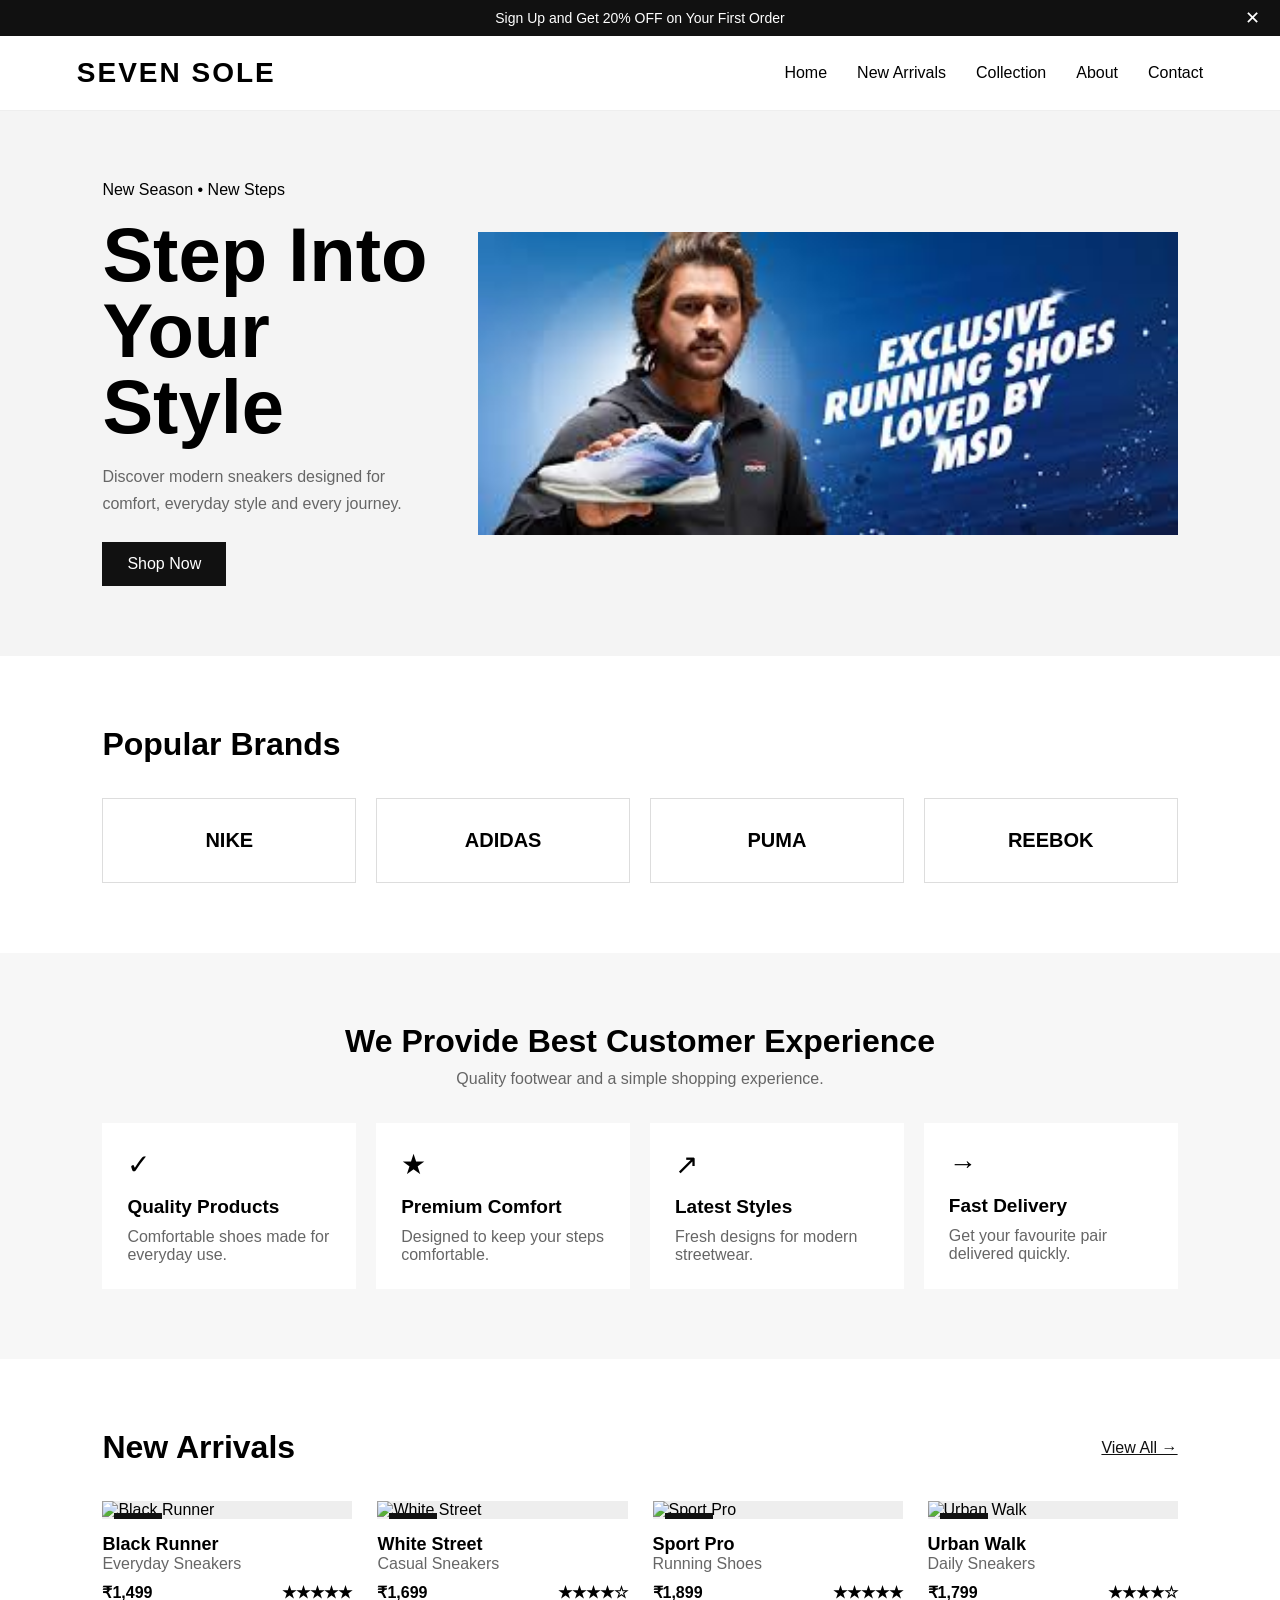
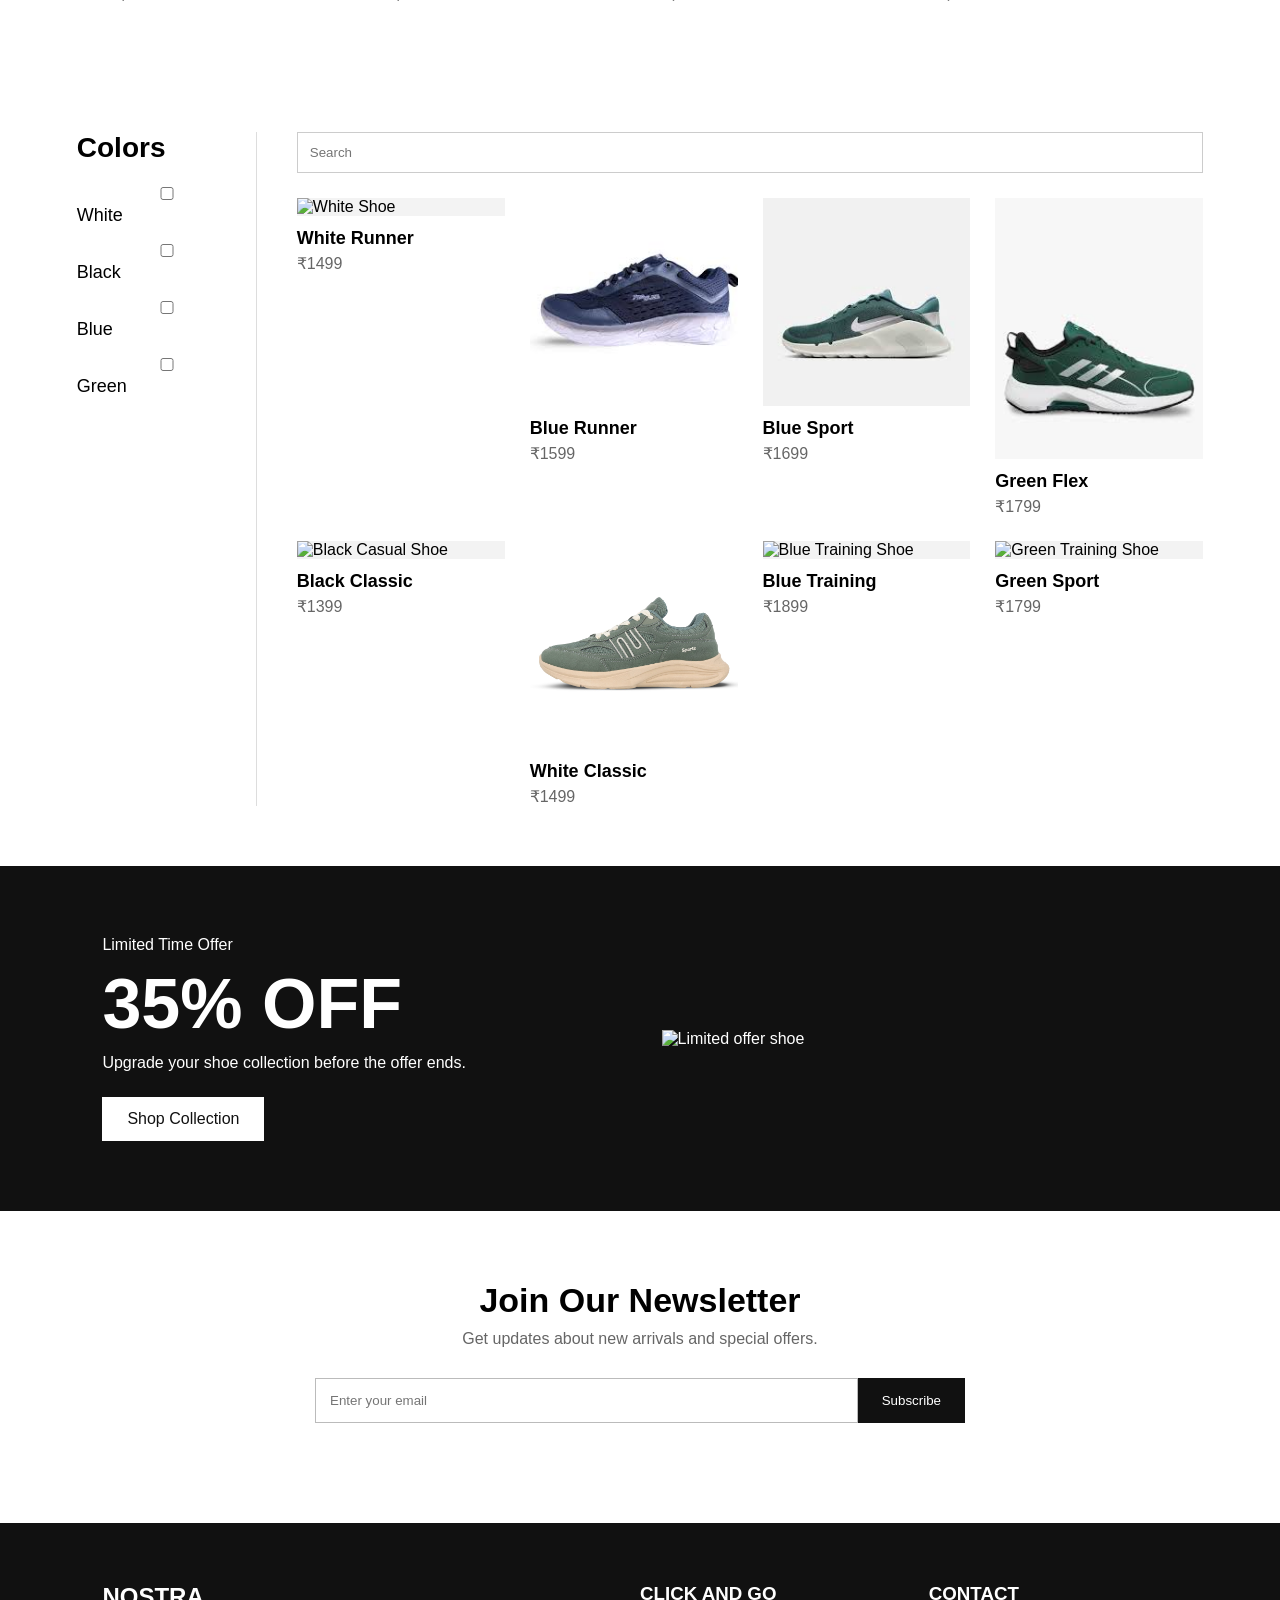
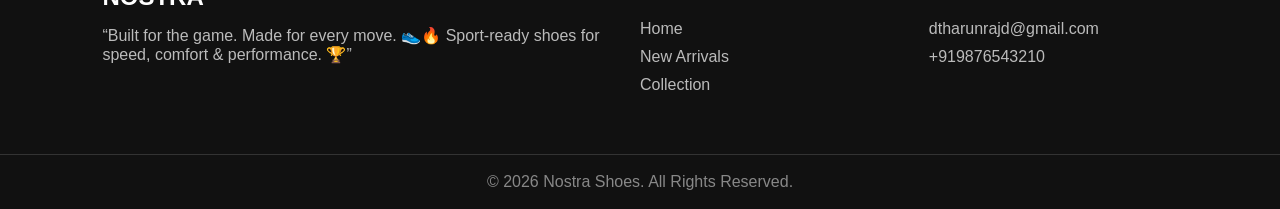
==== index.html @ 9670290b "Create Nostra Shoes website" ====
<!DOCTYPE html>
<html lang="en">
<head>
    <meta charset="UTF-8">
    <meta name="viewport" content="width=device-width, initial-scale=1.0">
    <title>Nostra Shoes</title>
    <link rel="stylesheet" href="style.css">
    <script src="https://cdn.tailwindcss.com"></script>
</head>

<body class="bg-white text-gray-900">

    <!-- Offer Bar -->
    <div id="offerBar" class="offer-bar">

    <span>
        Sign Up and Get 20% OFF on Your First Order
    </span>

    <button id="closeOffer" class="close-offer">✕
    </button>

</div>
    <!-- Navbar -->
    <nav class="navbar">
        <h1 class="logo">SEVEN SOLE</h1>

        <button id="menuBtn" class="menu-btn" aria-label="Open menu">☰</button>

        <div class="desktop-menu">
            <a href="#home">Home</a>
            <a href="#new">New Arrivals</a>
            <a href="#collection">Collection</a>
            <a href="#about">About</a>
            <a href="#contact">Contact</a>
        </div>
    </nav>

    <!-- Mobile Menu -->
    <div id="mobileMenu" class="mobile-menu">
        <a href="#home">Home</a>
        <a href="#new">New Arrivals</a>
        <a href="#collection">Collection</a>
        <a href="#about">About</a>
        <a href="#contact">Contact</a>
        <a href="#register">Register</a>
    </div>
    
    <section id="home" class="hero">
        <div class="hero-content">
            <p class="uppercase tracking-widest text-sm">New Season • New Steps</p>
            <h2>Step Into Your Style</h2>
            <p class="hero-text">
                Discover modern sneakers designed for comfort,
                everyday style and every journey.
            </p>
            <a href="#new" class="primary-btn">Shop Now</a>
        </div>

       <div class="hero-slider">

    <img src="mahi.jpg" class="hero-slide active" alt="Shoe">

    <img src="images/download (1).jpg" class="hero-slide" alt="Shoe">

</div>
    </section>

    <!-- Brands -->
    <section class="section">
        <h2 class="section-title">Popular Brands</h2>

        <div class="brand-grid">
            <div class="brand-card">NIKE</div>
            <div class="brand-card">ADIDAS</div>
            <div class="brand-card">PUMA</div>
            <div class="brand-card">REEBOK</div>
        </div>
    </section>

    <!-- Customer Experience -->
    <section id="about" class="section soft-bg">
        <div class="section-heading">
            <h2 class="section-title">We Provide Best Customer Experience</h2>
            <p>Quality footwear and a simple shopping experience.</p>
        </div>

        <div class="experience-grid">
            <div class="experience-card">
                <div class="icon">✓</div>
                <h3>Quality Products</h3>
                <p>Comfortable shoes made for everyday use.</p>
            </div>

            <div class="experience-card">
                <div class="icon">★</div>
                <h3>Premium Comfort</h3>
                <p>Designed to keep your steps comfortable.</p>
            </div>

            <div class="experience-card">
                <div class="icon">↗</div>
                <h3>Latest Styles</h3>
                <p>Fresh designs for modern streetwear.</p>
            </div>

            <div class="experience-card">
                <div class="icon">→</div>
                <h3>Fast Delivery</h3>
                <p>Get your favourite pair delivered quickly.</p>
            </div>
        </div>
    </section>

    <!-- New Arrivals -->
    <section id="new" class="section">
        <div class="section-row">
            <h2 class="section-title">New Arrivals</h2>
            <a href="#collection" class="view-link">View All →</a>
        </div>

        <div class="product-grid four">
            <article class="product-card">
                <div class="product-image">
                    <span class="tag">NEW</span>
                    <img src="c:\Users\acer\Downloads\puma3.jpg" alt="Black Runner">
                    <div class="hover-actions">
                        
                    </div>
                </div>
                <h3>Black Runner</h3>
                <p>Everyday Sneakers</p>
                <div class="price-row"><span>₹1,499</span><span>★★★★★</span></div>
            </article>

            <article class="product-card">
                <div class="product-image">
                    <span class="tag"ima>NEW</span>
                    <img src="c:\Users\acer\Downloads\puma4.jpg" alt="White Street">
                    <div class="hover-actions">
                        
                    </div>
                </div>
                <h3>White Street</h3>
                <p>Casual Sneakers</p>
                <div class="price-row"><span>₹1,699</span><span>★★★★☆</span></div>
            </article>

            <article class="product-card">
                <div class="product-image">
                    <span class="tag">NEW</span>
                    <img src="c:\Users\acer\Downloads\puma5.jpg" alt="Sport Pro">
                    <div class="hover-actions">
                       
                    </div>
                </div>
                <h3>Sport Pro</h3>
                <p>Running Shoes</p>
                <div class="price-row"><span>₹1,899</span><span>★★★★★</span></div>
            </article>

            <article class="product-card">
                <div class="product-image">
                    <span class="tag">NEW</span>
                    <img src="c:\Users\acer\Downloads\puma6.jpg" alt="Urban Walk">
                    <div class="hover-actions">
                       
                    </div>
                </div>
                <h3>Urban Walk</h3>
                <p>Daily Sneakers</p>
                <div class="price-row"><span>₹1,799</span><span>★★★★☆</span></div>
            </article>
        </div>
    </section>

   <!-- MOST WANTED -->
<!-- COLLECTION -->

<section id="collection" class="collection">

    <!-- LEFT SIDE -->

    <div class="filter">

        <h2>Colors</h2>

        <label>
            <input type="checkbox" class="color-filter" value="white">
            White
        </label>

        <label>
            <input type="checkbox" class="color-filter" value="black">
            Black
        </label>

        <label>
            <input type="checkbox" class="color-filter" value="blue">
            Blue
        </label>

        <label>
            <input type="checkbox" class="color-filter" value="green">
            Green
        </label>

    </div>


    <!-- RIGHT SIDE -->

    <div class="collection-products">

        <div class="search-box">
            <input
                type="text"
                id="shoeSearch"
                placeholder="Search"
            >
        </div>


        <div class="shoe-grid">


            <!-- SHOE 1 -->

            <div class="shoe-card" data-color="white">

                <img src="c:\Users\acer\Downloads\shoe12.jpg" alt="White Shoe">

                <h3>White Runner</h3>

                <p>₹1499</p>

            </div>


            <!-- SHOE 2 -->

            <div class="shoe-card" data-color="black">

                <img src="images/puma5.jpg" alt="Blue Shoe">

                <h3>Blue Runner</h3>

                <p>₹1599</p>

            </div>


            <!-- SHOE 3 -->

            <div class="shoe-card" data-color="blue">

                <img src="images/puma10.jpg" alt="Blue Shoe">

                <h3>Blue Sport</h3>

                <p>₹1699</p>

            </div>


            <!-- SHOE 4 -->

            <div class="shoe-card" data-color="green">

                <img src="images/adidas shoes.jpg" alt="Green Shoe">

                <h3>Green Flex</h3>

                <p>₹1799</p>

            </div>


            <!-- SHOE 5 -->

            <div class="shoe-card" data-color="black">

                <img src="c:\Users\acer\Downloads\shoe4.jpg" alt="Black Casual Shoe">

                <h3>Black Classic</h3>

                <p>₹1399</p>

            </div>


            <!-- SHOE 6 -->

            <div class="shoe-card" data-color="white">

                <img src="puma6.jpg" alt="White Casual Shoe">

                <h3>White Classic</h3>

                <p>₹1499</p>

            </div>


            <!-- SHOE 7 -->

            <div class="shoe-card" data-color="blue">

                <img src="c:\Users\acer\Downloads\neek01.jpg" alt="Blue Training Shoe">

                <h3>Blue Training</h3>

                <p>₹1899</p>

            </div>


            <!-- SHOE 8 -->

            <div class="shoe-card" data-color="green">

                <img src="c:\Users\acer\Downloads\neek02.jpg" alt="Green Training Shoe">

                <h3>Green Sport</h3>

                <p>₹1799</p>

            </div>


        </div>

    </div>

</section>
<!-- Limited Offer -->

        <section class="offer-section">
        <div>
            <p class="uppercase tracking-widest">Limited Time Offer</p>
            <h2>35% OFF</h2>
            <p>Upgrade your shoe collection before the offer ends.</p>
            <a href="#new" class="light-btn">Shop Collection</a>
        </div>
        <img src="c:\Users\acer\Downloads\puma11.jpg" alt="Limited offer shoe">
    </section>

    <!-- Newsletter -->
    <section id="contact" class="newsletter">
        <h2>Join Our Newsletter</h2>
        <p>Get updates about new arrivals and special offers.</p>

        <form id="newsletterForm" class="newsletter-form">
            <input id="email" type="email" placeholder="Enter your email" required>
            <button type="submit">Subscribe</button>
        </form>

        <p id="message" class="message"></p>
    </section>

    <!-- Footer -->
    <footer class="footer">
        <div>
            <h2>NOSTRA</h2>
            <p>“Built for the game. Made for every move. 👟🔥
Sport-ready shoes for speed, comfort & performance. 🏆”</p>
        </div>

        <div>
            <h3>CLICK AND GO</h3>
            <a href="#home">Home</a>
            <a href="#new">New Arrivals</a>
            <a href="#collection">Collection</a>
        </div>

        <div>
            <h3>CONTACT</h3>
            <p>dtharunrajd@gmail.com</p>
            <p>+919876543210</p>
        </div>
    </footer>

    <div class="copyright">
        © 2026 Nostra Shoes. All Rights Reserved.
    </div>

    <script src="script.js"></script>
    <section id="register" class="register-section">

    <div class="register-box">

        <h2>Register</h2>

        <form id="registerForm">

            <input type="text" placeholder="Name" required>

            <input type="email" placeholder="Email" required>

            <input type="password" placeholder="Password" required>

            <button type="submit">Register</button>

        </form>

    </div>

</section>
</body>
</html>
---- style.css ----
* {
    margin: 0;
    padding: 0;
    box-sizing: border-box;
}

html {
    scroll-behavior: smooth;
}

body {
    font-family: Arial, Helvetica, sans-serif;
}

.offer-bar {
    background: #111;
    color: white;
    text-align: center;
    padding: 10px;
    font-size: 14px;
}

.navbar {
    height: 75px;
    display: flex;
    align-items: center;
    justify-content: space-between;
    padding: 0 6%;
    border-bottom: 1px solid #eee;
    background: white;
}

.logo {
    font-size: 28px;
    letter-spacing: 2px;
}

.desktop-menu {
    display: flex;
    gap: 30px;
}

.desktop-menu a,
.mobile-menu a,
.footer a {
    text-decoration: none;
    color: inherit;
}

.desktop-menu a:hover,
.mobile-menu a:hover,
.view-link:hover {
    text-decoration: underline;
}

.menu-btn {
    display: none;
    border: 0;
    background: none;
    font-size: 28px;
    cursor: pointer;
}

.mobile-menu {
    display: none;
    flex-direction: column;
    gap: 18px;
    padding: 20px 6%;
    border-bottom: 1px solid #eee;
}

.hero {
    min-height: 520px;
    display: flex;
    align-items: center;
    justify-content: space-between;
    gap: 40px;
    padding: 70px 8%;
    background: #f4f4f4;
}

.hero-content {
    width: 48%;
}

.hero-content h2 {
    font-size: clamp(42px, 6vw, 76px);
    line-height: 1;
    margin: 18px 0;
}

.hero-text {
    max-width: 520px;
    color: #666;
    line-height: 1.7;
}

.primary-btn,
.light-btn {
    display: inline-block;
    margin-top: 25px;
    padding: 13px 25px;
    background: #111;
    color: white;
    text-decoration: none;
}

.primary-btn:hover {
    background: #444;
}

.hero-image {
    width: 48%;
}

.hero-image img,
.offer-section img {
    width: 100%;
    display: block;
}

.section {
    padding: 70px 8%;
}

.soft-bg {
    background: #f7f7f7;
}

.section-heading {
    text-align: center;
    margin-bottom: 35px;
}

.section-title {
    font-size: 32px;
    font-weight: 700;
}

.section-heading p {
    color: #666;
    margin-top: 10px;
}

.brand-grid {
    display: grid;
    grid-template-columns: repeat(4, 1fr);
    gap: 20px;
    margin-top: 35px;
}

.brand-card {
    padding: 30px;
    border: 1px solid #ddd;
    text-align: center;
    font-weight: bold;
    font-size: 20px;
}

.experience-grid {
    display: grid;
    grid-template-columns: repeat(4, 1fr);
    gap: 20px;
}

.experience-card {
    background: white;
    padding: 25px;
}

.experience-card .icon {
    font-size: 28px;
    margin-bottom: 15px;
}

.experience-card h3 {
    font-size: 19px;
    margin-bottom: 10px;
}

.experience-card p,
.product-card p,
.small-note {
    color: #666;
}

.section-row {
    display: flex;
    align-items: center;
    justify-content: space-between;
}

.view-link {
    color: #111;
}

.product-grid {
    display: grid;
    gap: 25px;
    margin-top: 35px;
}

.product-grid.four {
    grid-template-columns: repeat(4, 1fr);
}

.product-card h3 {
    margin-top: 15px;
    font-size: 18px;
}

.product-image {
    position: relative;
    overflow: hidden;
    background: #eee;
}

.product-image img {
    width: 100%;
    display: block;
    transition: transform .35s ease;
}

.product-card:hover .product-image img {
    transform: scale(1.05);
}

.tag {
    position: absolute;
    z-index: 2;
    top: 12px;
    left: 12px;
    background: #111;
    color: white;
    padding: 6px 10px;
    font-size: 12px;
}

.tag.sale {
    background: #d22;
}

.hover-actions {
    position: absolute;
    left: 0;
    right: 0;
    bottom: 0;
    display: flex;
    gap: 8px;
    justify-content: center;
    padding: 12px;
    background: rgba(0,0,0,.72);
    opacity: 0;
    transform: translateY(10px);
    transition: .25s;
}

.product-card:hover .hover-actions {
    opacity: 1;
    transform: translateY(0);
}

.hover-actions button {
    border: 0;
    padding: 9px 12px;
    cursor: pointer;
    background: white;
    color: #111;
}

.hover-actions button:last-child {
    background: #111;
    color: white;
}

.price-row {
    display: flex;
    justify-content: space-between;
    margin-top: 10px;
    font-weight: bold;
}

.offer-section {
    display: flex;
    align-items: center;
    justify-content: space-between;
    gap: 40px;
    padding: 70px 8%;
    background: #111;
    color: white;
}

.offer-section > div,
.offer-section img {
    width: 48%;
}

.offer-section h2 {
    font-size: 70px;
    margin: 10px 0;
}

.light-btn {
    background: white;
    color: #111;
}

.newsletter {
    text-align: center;
    padding: 70px 8%;
}

.newsletter h2 {
    font-size: 34px;
}

.newsletter p {
    margin-top: 10px;
    color: #666;
}

.newsletter-form {
    display: flex;
    max-width: 650px;
    margin: 30px auto 0;
}

.newsletter-form input {
    flex: 1;
    padding: 14px;
    border: 1px solid #bbb;
    outline: none;
}

.newsletter-form button {
    padding: 14px 24px;
    background: #111;
    color: white;
    border: 0;
    cursor: pointer;
}

.message {
    min-height: 20px;
}

.footer {
    display: grid;
    grid-template-columns: 2fr 1fr 1fr;
    gap: 40px;
    padding: 60px 8%;
    background: #111;
    color: white;
}

.footer h2 {
    margin-bottom: 15px;
}

.footer h3 {
    margin-bottom: 15px;
}

.footer a,
.footer p {
    display: block;
    margin-top: 10px;
    color: #bbb;
}

.copyright {
    text-align: center;
    padding: 18px;
    background: #111;
    color: #888;
    border-top: 1px solid #333;
}

@media (max-width: 768px) {
    .desktop-menu {
        display: none;
    }

    .menu-btn {
        display: block;
    }

    .mobile-menu.show {
        display: flex;
    }

    .hero {
        flex-direction: column;
        text-align: center;
        padding: 50px 6%;
    }

    .hero-content,
    .hero-image,
    .offer-section > div,
    .offer-section img {
        width: 100%;
    }

    .brand-grid {
        grid-template-columns: repeat(2, 1fr);
    }

    .experience-grid {
        grid-template-columns: 1fr;
    }

    .product-grid.four {
        grid-template-columns: repeat(2, 1fr);
    }

    .offer-section {
        flex-direction: column;
        text-align: center;
    }

    .newsletter-form {
        flex-direction: column;
        gap: 10px;
    }

    .footer {
        grid-template-columns: 1fr;
    }
}

@media (max-width: 480px) {
    .section {
        padding: 50px 5%;
    }

    .brand-grid,
    .product-grid.four {
        grid-template-columns: 1fr;
    }

    .section-row {
        align-items: flex-start;
        gap: 15px;
        flex-direction: column;
    }

    .hero-content h2 {
        font-size: 44px;
    }

    .offer-section h2 {
        font-size: 55px;
    }
}

.offer-bar {
    position: relative;
    background: #111;
    color: white;
    text-align: center;
    padding: 10px 45px;
}

.close-offer {
    position: absolute;
    right: 20px;
    top: 50%;
    transform: translateY(-50%);
    background: none;
    border: none;
    color: white;
    font-size: 18px;
    cursor: pointer;
}

.close-offer:hover {
    color: #aaa;
}
.collection-section {
    display: flex;
    gap: 40px;
    padding: 60px 8%;
}


/* COLORS */

.color-filter {
    width: 180px;
    border-right: 1px solid #ddd;
    padding-right: 30px;
}

.color-filter h2 {
    font-size: 24px;
    margin-bottom: 20px;
}

.color-filter label {
    display: block;
    margin: 15px 0;
    cursor: pointer;
}

.color-filter input {
    margin-right: 8px;
}


/* SHOES */

.shoe-container {
    flex: 1;
}

.collection-title {
    font-size: 30px;
    margin-bottom: 25px;
}

.shoe-grid {
    display: grid;
    grid-template-columns: repeat(4, 1fr);
    gap: 25px;
}

.shoe-card {
    cursor: pointer;
}

.shoe-card img {
    width: 100%;
    display: block;
    background: #f3f3f3;
}

.shoe-card h3 {
    margin-top: 12px;
    font-size: 18px;
}

.shoe-card p {
    margin-top: 6px;
    color: #555;
}


/* MOBILE */

@media (max-width: 768px) {

    .collection-section {
        flex-direction: column;
        padding: 40px 5%;
    }

    .color-filter {
        width: 100%;
        border-right: none;
        border-bottom: 1px solid #ddd;
        padding-right: 0;
        padding-bottom: 20px;
    }

    .shoe-grid {
        grid-template-columns: repeat(2, 1fr);
    }

}

@media (max-width: 480px) {

    .shoe-grid {
        grid-template-columns: 1fr;
    }

}
/* COLLECTION */

.collection {
    display: flex;
    gap: 40px;
    padding: 60px 6%;
}


/* LEFT FILTER */

.filter {
    width: 180px;
    flex-shrink: 0;
    border-right: 1px solid #ddd;
    padding-right: 30px;
}

.filter h2 {
    font-size: 28px;
    margin-bottom: 20px;
}

.filter label {
    display: block;
    font-size: 18px;
    margin: 15px 0;
    cursor: pointer;
}

.filter input {
    margin-right: 8px;
}


/* RIGHT SIDE */

.collection-products {
    flex: 1;
}


/* SEARCH */

.search-box {
    margin-bottom: 25px;
}

.search-box input {
    width: 100%;
    padding: 12px;
    border: 1px solid #ccc;
    outline: none;
}


/* SHOES */

.shoe-grid {
    display: grid;
    grid-template-columns: repeat(4, 1fr);
    gap: 25px;
}

.shoe-card {
    cursor: pointer;
}

.shoe-card img {
    width: 100%;
    background: #f3f3f3;
    display: block;
}

.shoe-card h3 {
    margin-top: 12px;
    font-size: 18px;
}

.shoe-card p {
    margin-top: 5px;
    color: #666;
}


/* MOBILE */

@media (max-width: 768px) {

    .collection {
        flex-direction: column;
    }

    .filter {
        width: 100%;
        border-right: none;
        border-bottom: 1px solid #ddd;
        padding-right: 0;
        padding-bottom: 20px;
    }

    .shoe-grid {
        grid-template-columns: repeat(2, 1fr);
    }

}

@media (max-width: 480px) {

    .shoe-grid {
        grid-template-columns: 1fr;
    }

}
#register {
    display: none;
}

#register:target {
    display: flex;
}
.register-section {
    min-height: 80vh;
    display: flex;
    justify-content: center;
    align-items: center;
}

.register-box {
    width: 400px;
    padding: 40px;
    border: 1px solid #ddd;
}

.register-box h1 {
    margin-bottom: 10px;
}

.register-box p {
    margin-bottom: 25px;
    color: #666;
}

.register-box form {
    display: flex;
    flex-direction: column;
    gap: 15px;
}

.register-box input {
    padding: 13px;
    border: 1px solid #ccc;
}

.register-box button {
    padding: 13px;
    background: black;
    color: white;
    border: none;
    cursor: pointer;
}
.hero-images {
    display: flex;
    gap: 15px;
}

.hero-images img {
    width: 50%;
    height: 400px;
    object-fit: cover;
}
.hero-slider {
    position: relative;
    width: 100%;
    overflow: hidden;
}

.hero-slide {
    width: 100%;
    display: none;
}

.hero-slide.active {
    display: block;
}
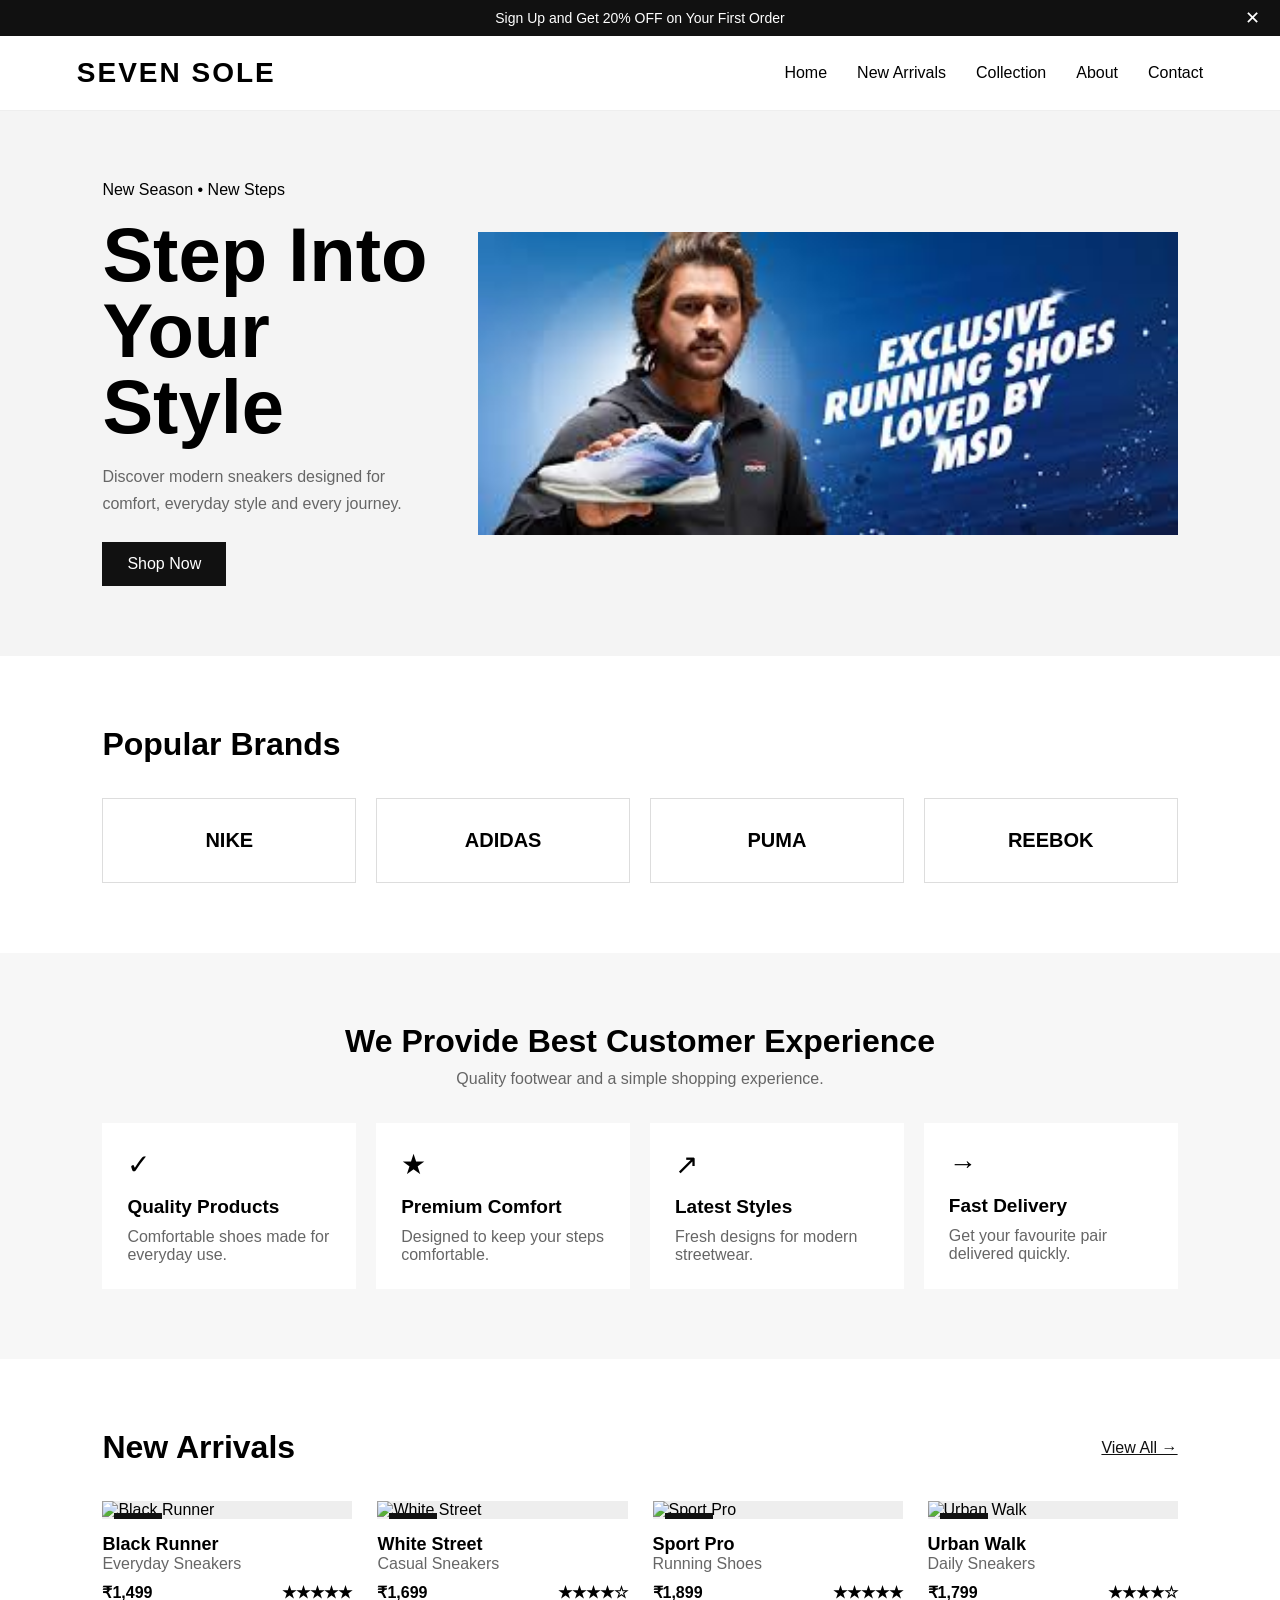
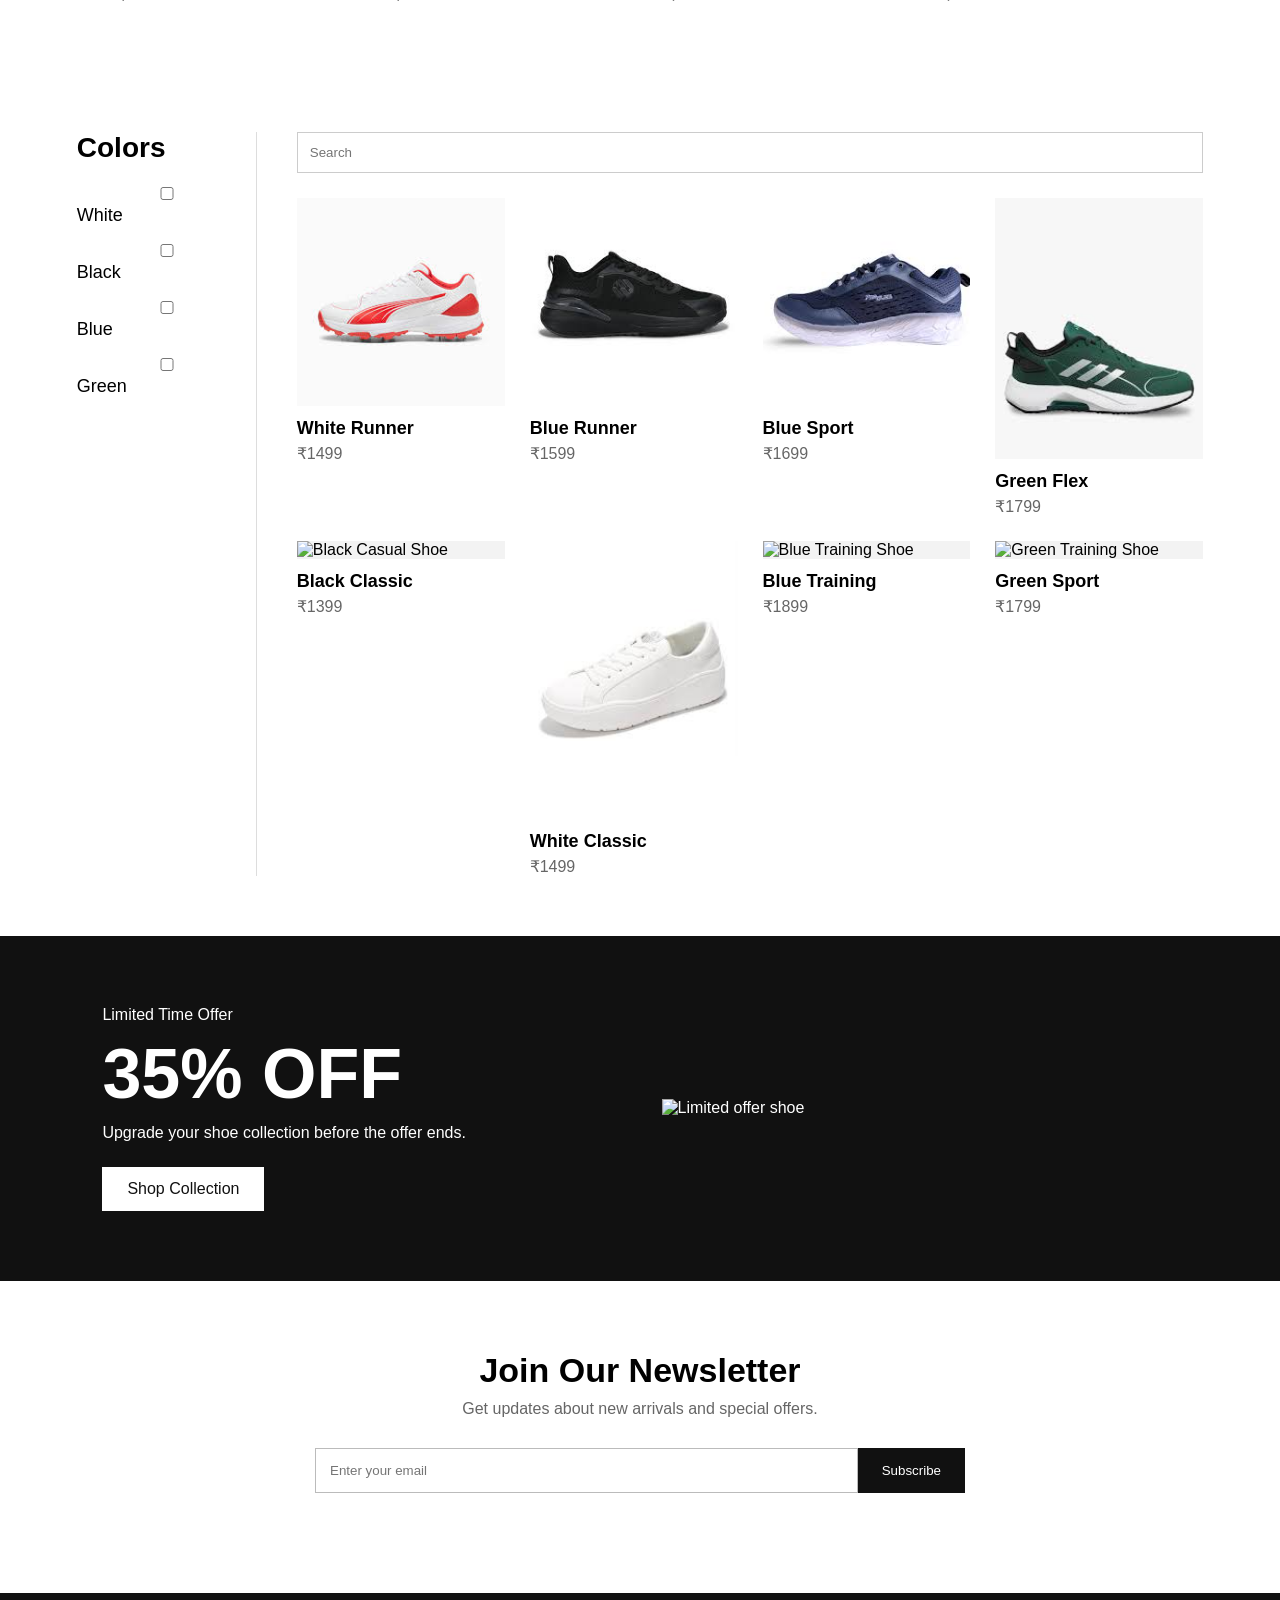
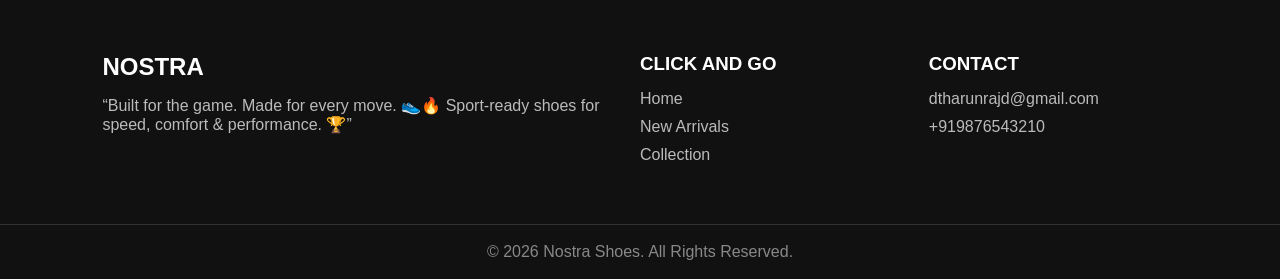
==== commit 55e3c5ab: "Create Nostra Shoes website" ====
--- a/index.html
+++ b/index.html
@@ -228,7 +228,7 @@
 
             <div class="shoe-card" data-color="white">
 
-                <img src="c:\Users\acer\Downloads\shoe12.jpg" alt="White Shoe">
+                <img src="images/neek1.jpg.jpg" alt="White Shoe">
 
                 <h3>White Runner</h3>
 
@@ -241,7 +241,7 @@
 
             <div class="shoe-card" data-color="black">
 
-                <img src="images/puma5.jpg" alt="Blue Shoe">
+                <img src="images/shoe4.jpg.jpg" alt="Blue Shoe">
 
                 <h3>Blue Runner</h3>
 
@@ -254,7 +254,7 @@
 
             <div class="shoe-card" data-color="blue">
 
-                <img src="images/puma10.jpg" alt="Blue Shoe">
+                <img src="images/puma3.jpg.jpg" alt="Blue Shoe">
 
                 <h3>Blue Sport</h3>
 
@@ -267,7 +267,7 @@
 
             <div class="shoe-card" data-color="green">
 
-                <img src="images/adidas shoes.jpg" alt="Green Shoe">
+                <img src="images/shoe.jpg.jpg" alt="Green Shoe">
 
                 <h3>Green Flex</h3>
 
@@ -293,7 +293,7 @@
 
             <div class="shoe-card" data-color="white">
 
-                <img src="puma6.jpg" alt="White Casual Shoe">
+                <img src="images/puma8.jpg.jpg" alt="White Casual Shoe">
 
                 <h3>White Classic</h3>
 
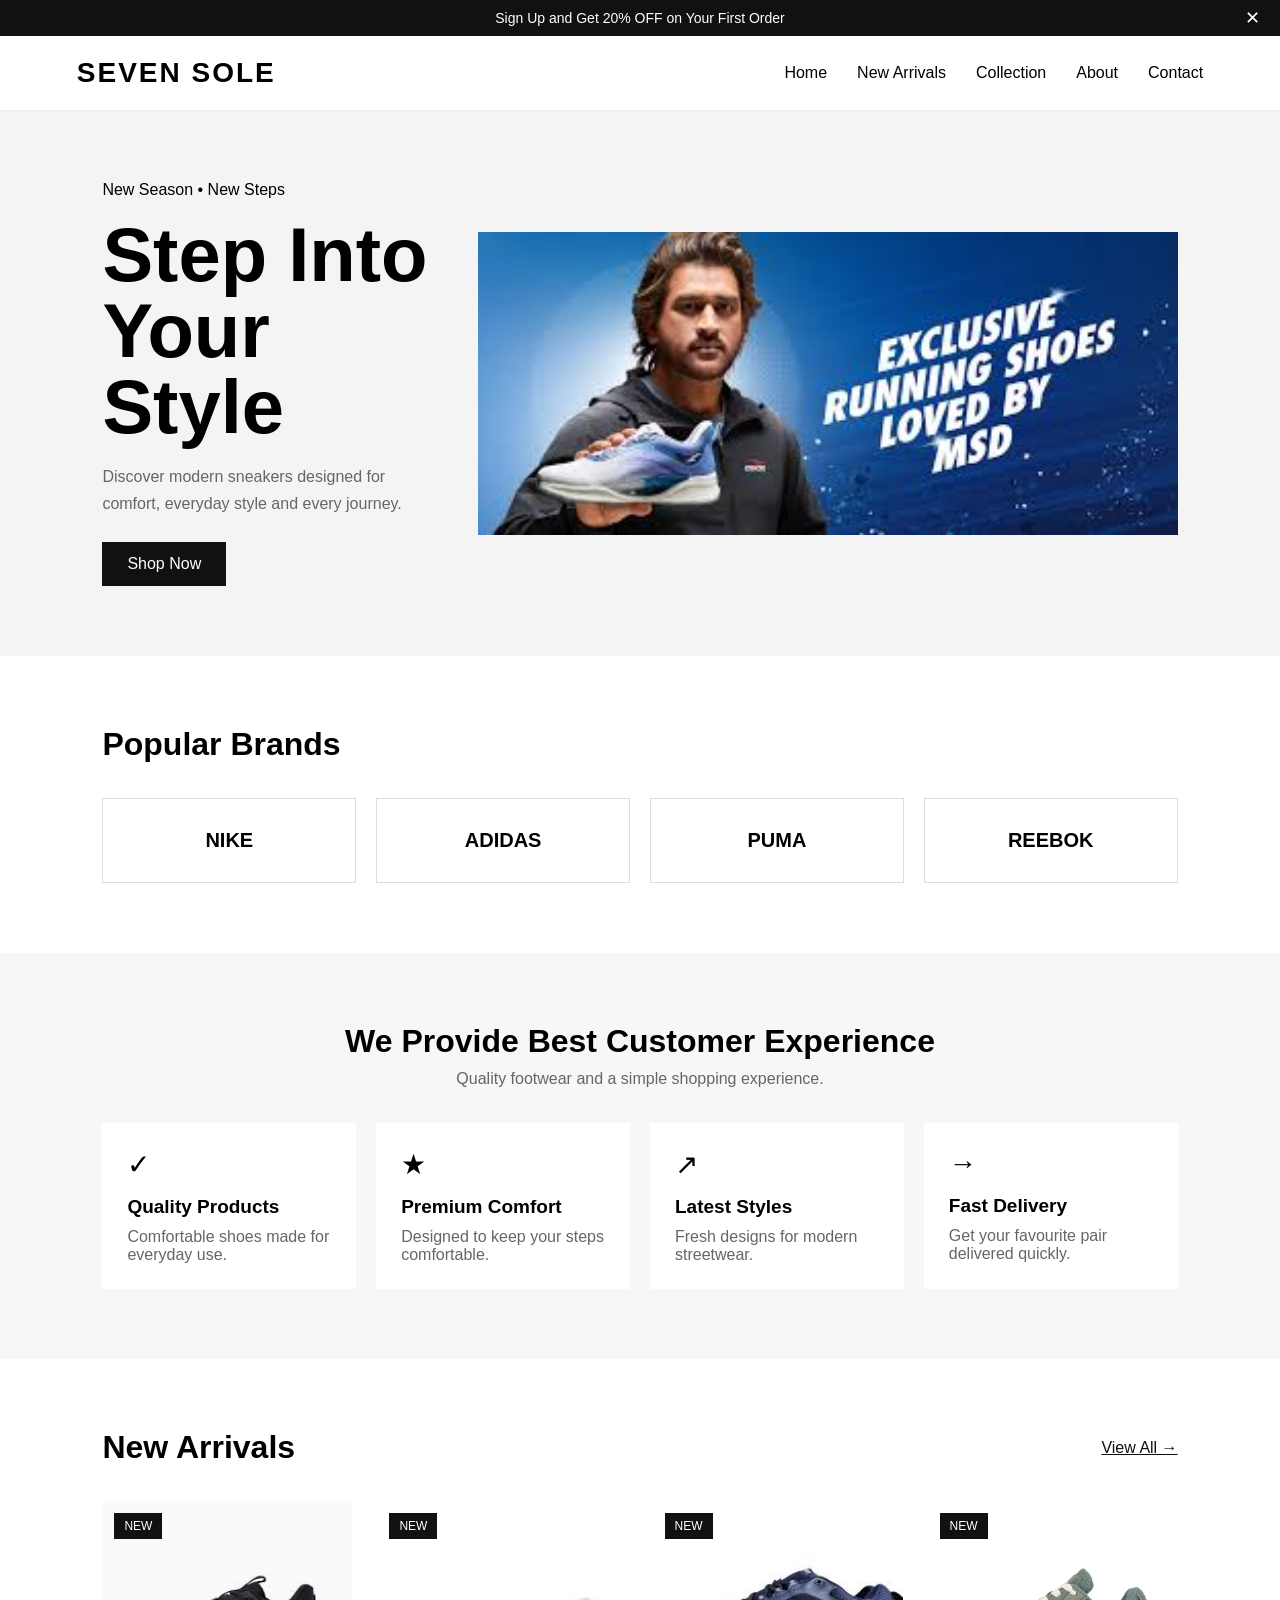
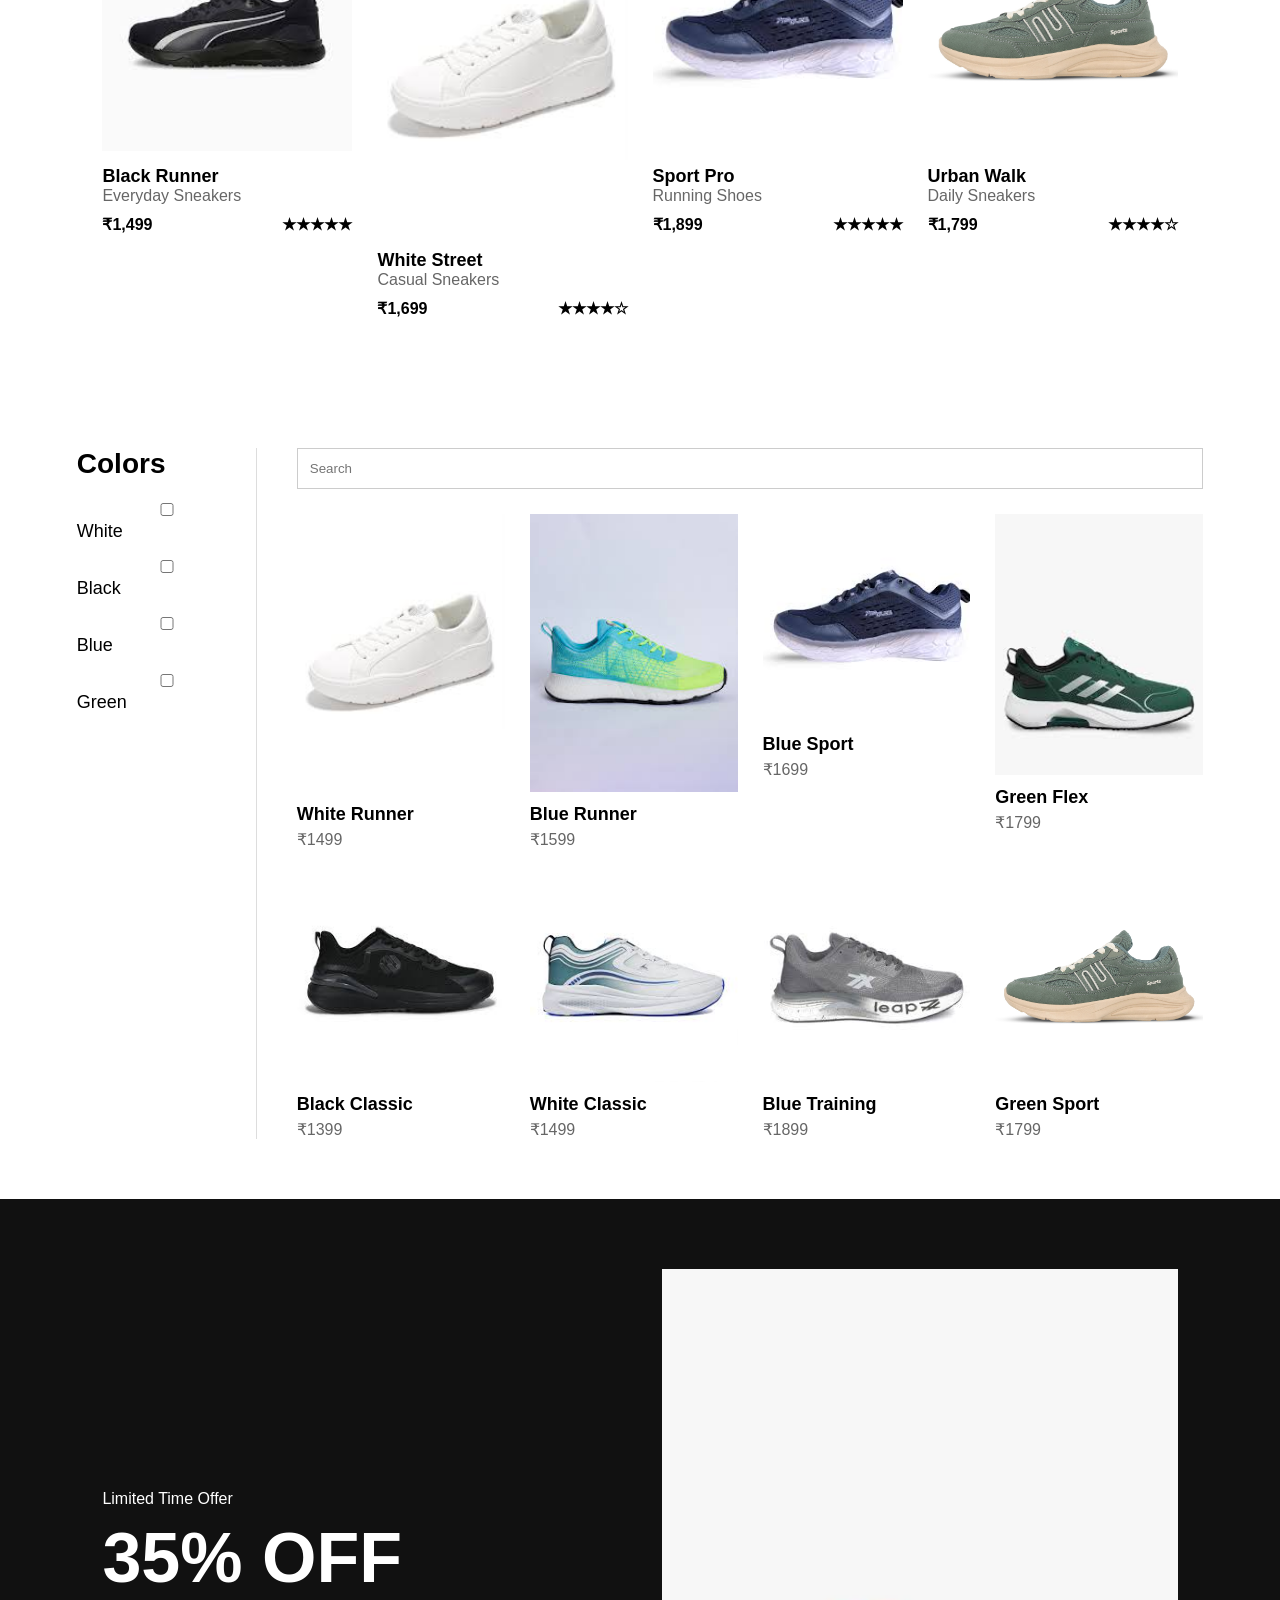
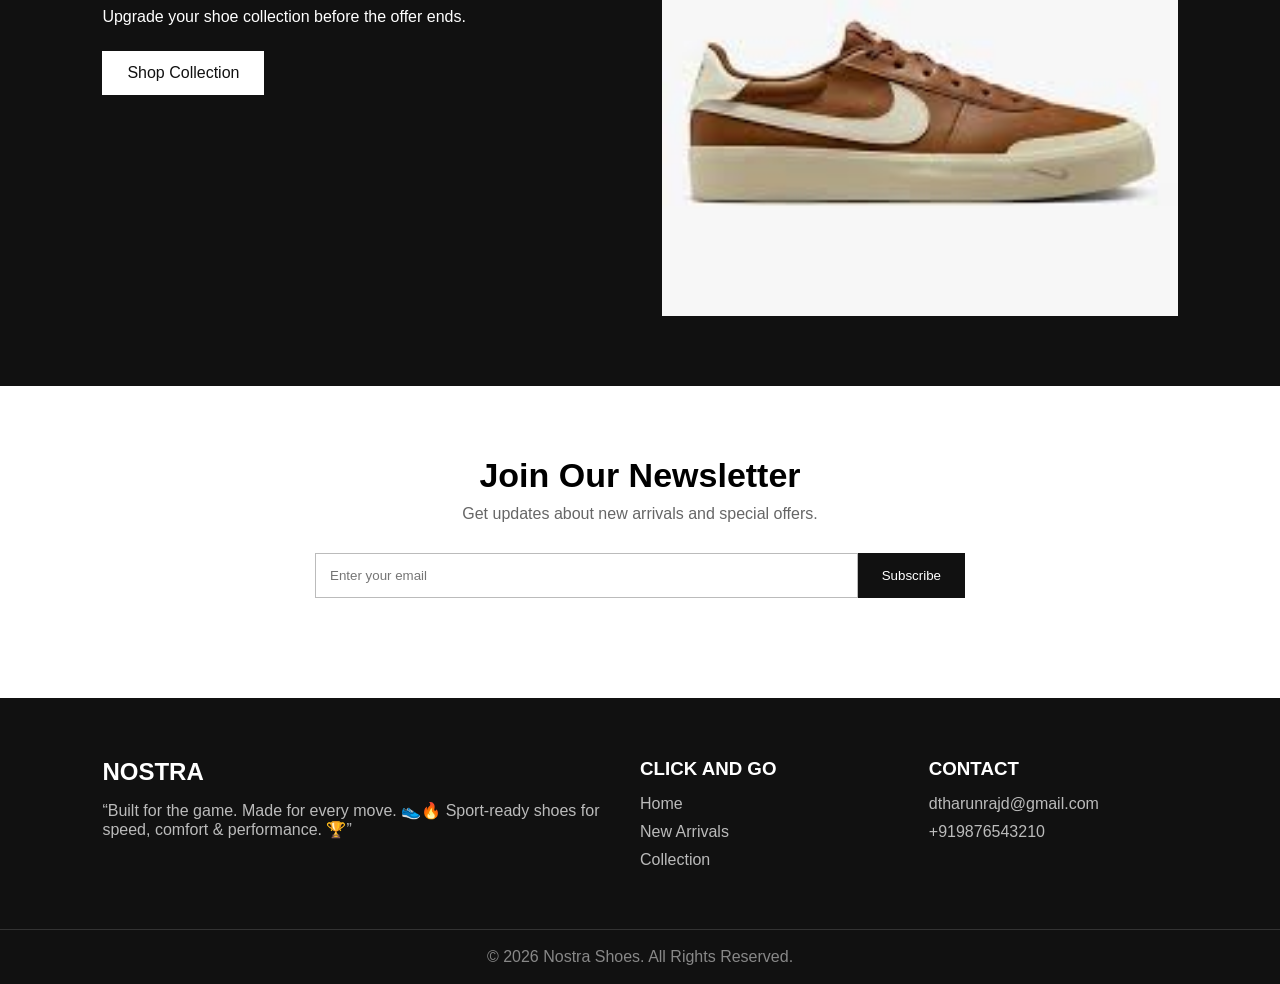
==== commit 969ea6a0: "Create Nostra Shoes website" ====
--- a/index.html
+++ b/index.html
@@ -59,9 +59,9 @@
 
        <div class="hero-slider">
 
-    <img src="mahi.jpg" class="hero-slide active" alt="Shoe">
-
-    <img src="images/download (1).jpg" class="hero-slide" alt="Shoe">
+    <img src="images/md1.jpg" class="hero-slide active" alt="Shoe">
+
+    <img src="c:\Users\acer\Downloads\msd.jpg" class="hero-slide" alt="Shoe">
 
 </div>
     </section>
@@ -123,7 +123,7 @@
             <article class="product-card">
                 <div class="product-image">
                     <span class="tag">NEW</span>
-                    <img src="c:\Users\acer\Downloads\puma3.jpg" alt="Black Runner">
+                    <img src="images/puma1.jpg" alt="Black Runner">
                     <div class="hover-actions">
                         
                     </div>
@@ -136,7 +136,7 @@
             <article class="product-card">
                 <div class="product-image">
                     <span class="tag"ima>NEW</span>
-                    <img src="c:\Users\acer\Downloads\puma4.jpg" alt="White Street">
+                    <img src="images/puma8.jpg" alt="White Street">
                     <div class="hover-actions">
                         
                     </div>
@@ -149,7 +149,7 @@
             <article class="product-card">
                 <div class="product-image">
                     <span class="tag">NEW</span>
-                    <img src="c:\Users\acer\Downloads\puma5.jpg" alt="Sport Pro">
+                    <img src="images/puma3.jpg" alt="Sport Pro">
                     <div class="hover-actions">
                        
                     </div>
@@ -162,7 +162,7 @@
             <article class="product-card">
                 <div class="product-image">
                     <span class="tag">NEW</span>
-                    <img src="c:\Users\acer\Downloads\puma6.jpg" alt="Urban Walk">
+                    <img src="images/puma4.jpg" alt="Urban Walk">
                     <div class="hover-actions">
                        
                     </div>
@@ -228,7 +228,7 @@
 
             <div class="shoe-card" data-color="white">
 
-                <img src="images/neek1.jpg.jpg" alt="White Shoe">
+                <img src="images/puma8.jpg" alt="White Shoe">
 
                 <h3>White Runner</h3>
 
@@ -241,7 +241,7 @@
 
             <div class="shoe-card" data-color="black">
 
-                <img src="images/shoe4.jpg.jpg" alt="Blue Shoe">
+                <img src="images/shoe3.jpg" alt="Blue Shoe">
 
                 <h3>Blue Runner</h3>
 
@@ -254,9 +254,9 @@
 
             <div class="shoe-card" data-color="blue">
 
-                <img src="images/puma3.jpg.jpg" alt="Blue Shoe">
-
-                <h3>Blue Sport</h3>
+                <img src="images/puma3.jpg" alt="Blue Shoe">
+
+                <h3>Blue  Sport</h3>
 
                 <p>₹1699</p>
 
@@ -267,7 +267,7 @@
 
             <div class="shoe-card" data-color="green">
 
-                <img src="images/shoe.jpg.jpg" alt="Green Shoe">
+                <img src="images/shoe.jpg" alt="Green Shoe">
 
                 <h3>Green Flex</h3>
 
@@ -280,7 +280,7 @@
 
             <div class="shoe-card" data-color="black">
 
-                <img src="c:\Users\acer\Downloads\shoe4.jpg" alt="Black Casual Shoe">
+                <img src="images/shoe4.jpg" alt="Black Casual Shoe">
 
                 <h3>Black Classic</h3>
 
@@ -293,7 +293,7 @@
 
             <div class="shoe-card" data-color="white">
 
-                <img src="images/puma8.jpg.jpg" alt="White Casual Shoe">
+                <img src="images/puma9.jpg" alt="White Casual Shoe">
 
                 <h3>White Classic</h3>
 
@@ -306,7 +306,7 @@
 
             <div class="shoe-card" data-color="blue">
 
-                <img src="c:\Users\acer\Downloads\neek01.jpg" alt="Blue Training Shoe">
+                <img src="images/neek3.jpg" alt="Blue Training Shoe">
 
                 <h3>Blue Training</h3>
 
@@ -319,7 +319,7 @@
 
             <div class="shoe-card" data-color="green">
 
-                <img src="c:\Users\acer\Downloads\neek02.jpg" alt="Green Training Shoe">
+                <img src="images/puma4.jpg" alt="Green Training Shoe">
 
                 <h3>Green Sport</h3>
 
@@ -342,7 +342,7 @@
             <p>Upgrade your shoe collection before the offer ends.</p>
             <a href="#new" class="light-btn">Shop Collection</a>
         </div>
-        <img src="c:\Users\acer\Downloads\puma11.jpg" alt="Limited offer shoe">
+        <img src="images/puma11.jpg" alt="Limited offer shoe">
     </section>
 
     <!-- Newsletter -->
